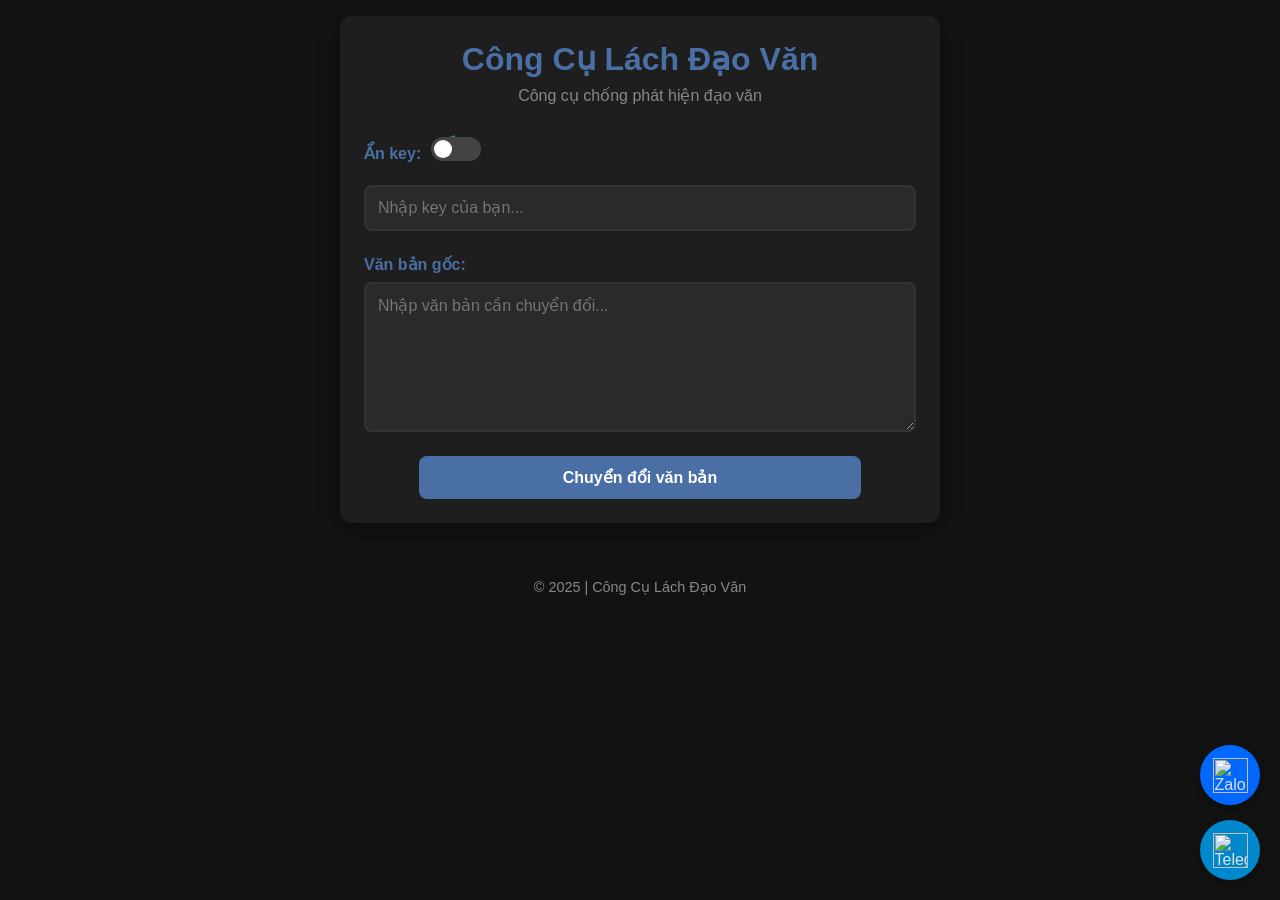
==== index.html @ 1c0078a9 "index.html" ====
<script type="text/javascript">
        var gk_isXlsx = false;
        var gk_xlsxFileLookup = {};
        var gk_fileData = {};
        function filledCell(cell) {
          return cell !== '' && cell != null;
        }
        function loadFileData(filename) {
        if (gk_isXlsx && gk_xlsxFileLookup[filename]) {
            try {
                var workbook = XLSX.read(gk_fileData[filename], { type: 'base64' });
                var firstSheetName = workbook.SheetNames[0];
                var worksheet = workbook.Sheets[firstSheetName];

                // Convert sheet to JSON to filter blank rows
                var jsonData = XLSX.utils.sheet_to_json(worksheet, { header: 1, blankrows: false, defval: '' });
                // Filter out blank rows (rows where all cells are empty, null, or undefined)
                var filteredData = jsonData.filter(row => row.some(filledCell));

                // Heuristic to find the header row by ignoring rows with fewer filled cells than the next row
                var headerRowIndex = filteredData.findIndex((row, index) =>
                  row.filter(filledCell).length >= filteredData[index + 1]?.filter(filledCell).length
                );
                // Fallback
                if (headerRowIndex === -1 || headerRowIndex > 25) {
                  headerRowIndex = 0;
                }

                // Convert filtered JSON back to CSV
                var csv = XLSX.utils.aoa_to_sheet(filteredData.slice(headerRowIndex)); // Create a new sheet from filtered array of arrays
                csv = XLSX.utils.sheet_to_csv(csv, { header: 1 });
                return csv;
            } catch (e) {
                console.error(e);
                return "";
            }
        }
        return gk_fileData[filename] || "";
        }
        </script><!DOCTYPE html>
<html lang="vi">
<head>
    <meta charset="UTF-8">
    <meta name="viewport" content="width=device-width, initial-scale=1.0">
    <title>Công Cụ Lách Đạo Văn</title>
    <link rel="stylesheet" href="style-css.css">
</head>
<body>
    <div class="container">
        <div class="header">
            <h1>Công Cụ Lách Đạo Văn</h1>
            <p>Công cụ chống phát hiện đạo văn</p>
        </div>

        <div class="form-group">
            <div class="toggle-wrapper">
                <label class="toggle-label" for="show-key">Ẩn key:</label>
                <label class="toggle">
                    <input type="checkbox" id="show-key">
                    <span class="slider"></span>
                    <span class="toggle-text">Ẩn</span>
                </label>
            </div>
            <input type="password" id="custom-key" placeholder="Nhập key của bạn...">
        </div>

        <div class="form-group">
            <label for="original-text">Văn bản gốc:</label>
            <textarea id="original-text" placeholder="Nhập văn bản cần chuyển đổi..."></textarea>
        </div>

        <button class="btn" id="rewrite-btn">
            Chuyển đổi văn bản
        </button>

        <div class="result-section" id="result-section">
            <div class="result-header">
                <h2 class="result-title">Kết quả:</h2>
                <button class="copy-btn" id="copy-btn">Sao chép</button>
            </div>
            <div class="result-content" id="result-content"></div>
        </div>
    </div>

    <div class="footer">
        © 2025 | Công Cụ Lách Đạo Văn
    </div>

    <div class="contact-buttons">
        <div class="contact-btn zalo-btn">
            <img src="https://i.supaimg.com/ede3b0da-b101-4da4-a918-96771f6cd220.png" alt="Zalo">
        </div>
        <div class="contact-btn telegram-btn" id="telegram-btn">
            <img src="https://i.supaimg.com/458adba6-ec6c-4295-80f8-5ba0954fdb75.png" alt="Telegram">
        </div>
    </div>

    <div class="spinner-overlay" id="spinner-overlay">
        <div class="spinner"></div>
        <div class="spinner-message">Đang chuyển đổi văn bản...</div>
        <div class="ad-message">Cảm ơn bạn đã sử dụng!</div>
    </div>

    <script src="keys-js.js"></script>
    <script src="script-js.js"></script>
</body>
</html>
---- style-css.css ----
:root {
    --primary-color: #4a6fa5;
    --secondary-color: #166d3b;
    --background-color: #121212;
    --surface-color: #1e1e1e;
    --text-color: #e0e0e0;
    --shadow-color: rgba(0, 0, 0, 0.3);
    --accent-color: #4a6fb5;
}

* {
    margin: 0;
    padding: 0;
    box-sizing: border-box;
    font-family: 'Segoe UI', Tahoma, Geneva, Verdana, sans-serif;
}

body {
    background-color: var(--background-color);
    color: var(--text-color);
    min-height: 100vh;
    display: flex;
    flex-direction: column;
    align-items: center;
    padding: 1rem;
    position: relative;
}

.container {
    width: 100%;
    max-width: 600px;
    background-color: var(--surface-color);
    border-radius: 12px;
    box-shadow: 0 8px 24px var(--shadow-color);
    padding: 1.5rem;
    margin-bottom: 2rem;
}

.header {
    text-align: center;
    margin-bottom: 2rem;
}

.header h1 {
    color: var(--primary-color);
    font-size: 2rem;
    margin-bottom: 0.5rem;
}

.header p {
    color: #888;
    font-size: 1rem;
}

.form-group {
    margin-bottom: 1.5rem;
}

label {
    display: block;
    margin-bottom: 0.5rem;
    font-weight: 600;
    color: var(--primary-color);
}

input[type="text"], input[type="password"], textarea {
    width: 100%;
    padding: 0.75rem;
    border: 2px solid #333;
    border-radius: 8px;
    font-size: 1rem;
    transition: border-color 0.3s;
    background-color: #2a2a2a;
    color: var(--text-color);
}

input[type="text"]:focus, input[type="password"]:focus, textarea:focus {
    outline: none;
    border-color: var(--primary-color);
    box-shadow: 0 0 0 3px rgba(74, 111, 165, 0.2);
}

textarea {
    min-height: 150px;
    resize: vertical;
}

.btn {
    background-color: var(--primary-color);
    color: white;
    border: none;
    border-radius: 8px;
    padding: 0.75rem 1.5rem;
    font-size: 1rem;
    font-weight: 600;
    cursor: pointer;
    transition: all 0.3s;
    display: flex;
    align-items: center;
    justify-content: center;
    gap: 0.5rem;
    margin: 0 auto;
    width: 80%;
}

.btn:hover {
    background-color: #3a5985;
    transform: translateY(-2px);
    box-shadow: 0 4px 8px rgba(0, 0, 0, 0.2);
}

.btn:active {
    transform: translateY(0);
}

.btn i {
    font-size: 1.2rem;
}

.result-section {
    margin-top: 2rem;
    display: none;
}

.result-header {
    display: flex;
    justify-content: space-between;
    align-items: center;
    margin-bottom: 1rem;
}

.result-title {
    color: var(--secondary-color);
    font-size: 1.3rem;
}

.copy-btn {
    background-color: var(--accent-color);
    color: white;
    border: none;
    border-radius: 6px;
    padding: 0.5rem 1rem;
    font-size: 0.9rem;
    cursor: pointer;
    transition: all 0.3s;
}

.copy-btn:hover {
    background-color: #3a5985;
}

.result-content {
    padding: 1rem;
    background-color: #2a2a2a;
    border-radius: 8px;
    border: 1px solid #444;
    min-height: 150px;
    color: var(--text-color);
}

.spinner-overlay {
    position: fixed;
    top: 0;
    left: 0;
    width: 100%;
    height: 100%;
    background-color: rgba(0, 0, 0, 0.8);
    display: flex;
    align-items: center;
    justify-content: center;
    flex-direction: column;
    z-index: 1000;
    display: none;
}

.spinner {
    width: 60px;
    height: 60px;
    border: 5px solid rgba(255, 255, 255, 0.2);
    border-top-color: white;
    border-radius: 50%;
    animation: spin 1s ease-in-out infinite;
}

.spinner-message {
    color: white;
    font-size: 1.3rem;
    margin-top: 1rem;
    text-align: center;
}

.ad-message {
    color: rgba(255, 255, 255, 0.8);
    font-size: 1.8rem;
    font-weight: bold;
    margin-top: 2rem;
    text-align: center;
    text-shadow: 0 0 10px rgba(255, 255, 255, 0.5);
}

.footer {
    text-align: center;
    margin-top: 1.5rem;
    color: #888;
    font-size: 0.9rem;
}

@keyframes spin {
    to {
        transform: rotate(360deg);
    }
}

/* Toggle Switch Styles for Key */
.toggle-wrapper {
    display: flex;
    align-items: center;
    margin-bottom: 1rem;
}

.toggle-label {
    margin-right: 10px;
    margin-bottom: 0;
}

.toggle {
    position: relative;
    display: inline-block;
    width: 50px;
    height: 24px;
}

.toggle input {
    opacity: 0;
    width: 0;
    height: 0;
}

.slider {
    position: absolute;
    cursor: pointer;
    top: 0;
    left: 0;
    right: 0;
    bottom: 0;
    background-color: #444;
    transition: .4s;
    border-radius: 24px;
}

.slider:before {
    position: absolute;
    content: "";
    height: 18px;
    width: 18px;
    left: 3px;
    bottom: 3px;
    background-color: white;
    transition: .4s;
    border-radius: 50%;
}

input:checked + .slider {
    background-color: var(--primary-color);
}

input:focus + .slider {
    box-shadow: 0 0 1px var(--primary-color);
}

input:checked + .slider:before {
    transform: translateX(26px);
}

.toggle-text {
    margin-left: 10px;
    font-size: 0.9rem;
}

/* Contact Buttons */
.contact-buttons {
    position: fixed;
    right: 20px;
    bottom: 20px;
    display: flex;
    flex-direction: column;
    gap: 15px;
    z-index: 100;
}

.contact-btn {
    width: 60px;
    height: 60px;
    border-radius: 50%;
    display: flex;
    align-items: center;
    justify-content: center;
    box-shadow: 0 4px 10px rgba(0, 0, 0, 0.3);
    cursor: pointer;
    transition: transform 0.3s, box-shadow 0.3s;
}

.contact-btn:hover {
    transform: scale(1.1);
    box-shadow: 0 6px 15px rgba(0, 0, 0, 0.4);
}

.zalo-btn {
    background-color: #0068ff;
}

.telegram-btn {
    background-color: #0088cc;
}

.contact-btn img {
    width: 35px;
    height: 35px;
}

/* Responsive styles optimized for mobile */
@media (max-width: 480px) {
    .container {
        padding: 1rem;
        border-radius: 10px;
    }
    
    .header h1 {
        font-size: 1.7rem;
    }
    
    .btn {
        width: 100%;
        padding: 0.7rem;
    }
    
    .contact-buttons {
        right: 15px;
        bottom: 15px;
    }
    
    .contact-btn {
        width: 50px;
        height: 50px;
    }
    
    .contact-btn img {
        width: 30px;
        height: 30px;
    }
    
    textarea {
        min-height: 120px;
    }
}
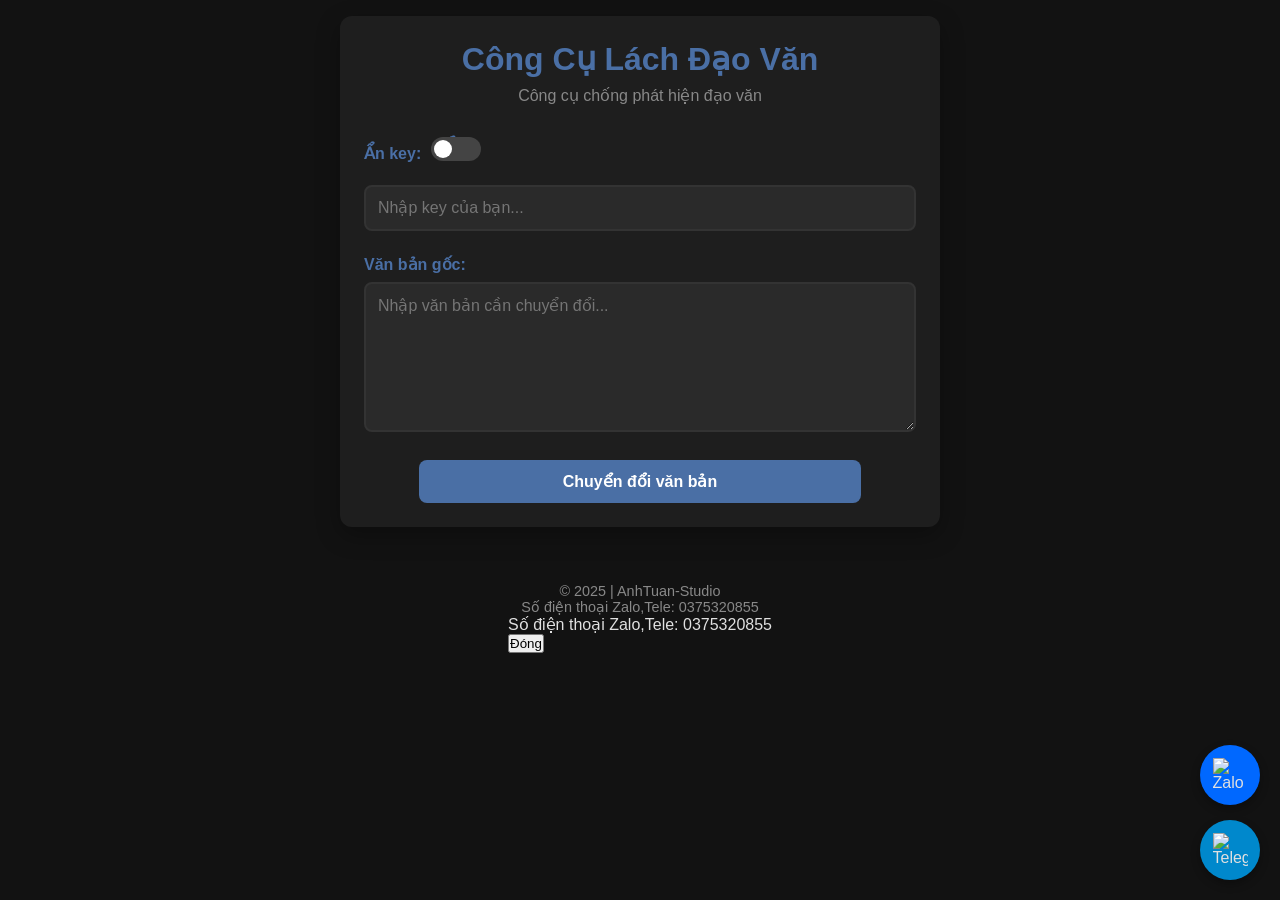
==== commit 43c20f4a: "index.html" ====
--- a/index.html
+++ b/index.html
@@ -1,43 +1,4 @@
-<script type="text/javascript">
-        var gk_isXlsx = false;
-        var gk_xlsxFileLookup = {};
-        var gk_fileData = {};
-        function filledCell(cell) {
-          return cell !== '' && cell != null;
-        }
-        function loadFileData(filename) {
-        if (gk_isXlsx && gk_xlsxFileLookup[filename]) {
-            try {
-                var workbook = XLSX.read(gk_fileData[filename], { type: 'base64' });
-                var firstSheetName = workbook.SheetNames[0];
-                var worksheet = workbook.Sheets[firstSheetName];
-
-                // Convert sheet to JSON to filter blank rows
-                var jsonData = XLSX.utils.sheet_to_json(worksheet, { header: 1, blankrows: false, defval: '' });
-                // Filter out blank rows (rows where all cells are empty, null, or undefined)
-                var filteredData = jsonData.filter(row => row.some(filledCell));
-
-                // Heuristic to find the header row by ignoring rows with fewer filled cells than the next row
-                var headerRowIndex = filteredData.findIndex((row, index) =>
-                  row.filter(filledCell).length >= filteredData[index + 1]?.filter(filledCell).length
-                );
-                // Fallback
-                if (headerRowIndex === -1 || headerRowIndex > 25) {
-                  headerRowIndex = 0;
-                }
-
-                // Convert filtered JSON back to CSV
-                var csv = XLSX.utils.aoa_to_sheet(filteredData.slice(headerRowIndex)); // Create a new sheet from filtered array of arrays
-                csv = XLSX.utils.sheet_to_csv(csv, { header: 1 });
-                return csv;
-            } catch (e) {
-                console.error(e);
-                return "";
-            }
-        }
-        return gk_fileData[filename] || "";
-        }
-        </script><!DOCTYPE html>
+<!DOCTYPE html>
 <html lang="vi">
 <head>
     <meta charset="UTF-8">
@@ -83,15 +44,25 @@
     </div>
 
     <div class="footer">
-        © 2025 | Công Cụ Lách Đạo Văn
+        © 2025 | AnhTuan-Studio
+        <div class="contact-info">
+            Số điện thoại Zalo,Tele: 0375320855
+        </div>
     </div>
 
     <div class="contact-buttons">
-        <div class="contact-btn zalo-btn">
+        <div class="contact-btn zalo-btn" id="zalo-btn">
             <img src="https://i.supaimg.com/ede3b0da-b101-4da4-a918-96771f6cd220.png" alt="Zalo">
         </div>
         <div class="contact-btn telegram-btn" id="telegram-btn">
             <img src="https://i.supaimg.com/458adba6-ec6c-4295-80f8-5ba0954fdb75.png" alt="Telegram">
+        </div>
+    </div>
+
+    <div class="telegram-modal" id="telegram-modal">
+        <div class="modal-content">
+            <p>Số điện thoại Zalo,Tele: 0375320855</p>
+            <button class="close-btn" id="close-btn">Đóng</button>
         </div>
     </div>
 
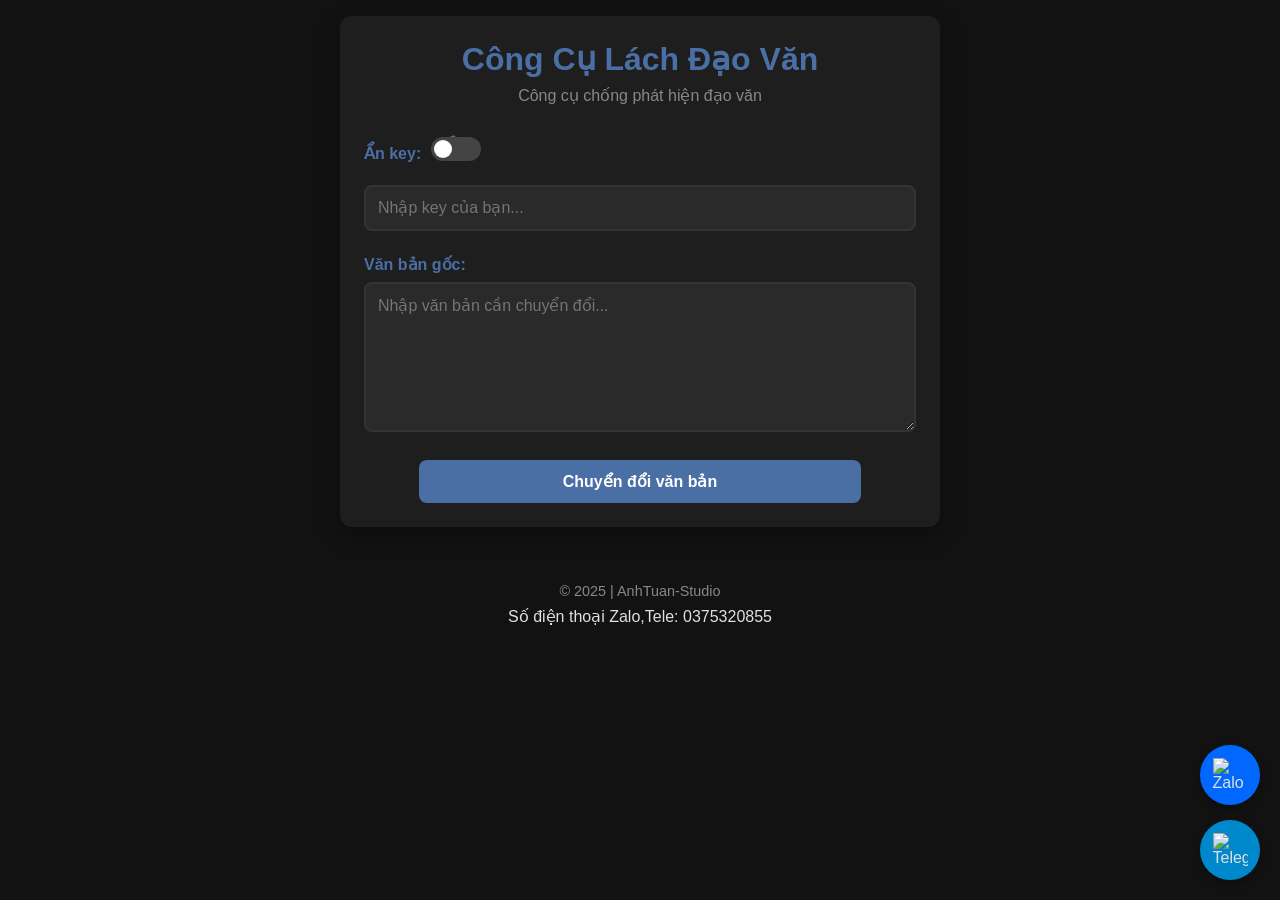
==== commit b51329ab: "index.html" ====
--- a/index.html
+++ b/index.html
@@ -3,8 +3,12 @@
 <head>
     <meta charset="UTF-8">
     <meta name="viewport" content="width=device-width, initial-scale=1.0">
+    <!-- Thêm meta tag để ngăn cache -->
+    <meta http-equiv="Cache-Control" content="no-cache, no-store, must-revalidate">
+    <meta http-equiv="Pragma" content="no-cache">
+    <meta http-equiv="Expires" content="0">
     <title>Công Cụ Lách Đạo Văn</title>
-    <link rel="stylesheet" href="style-css.css">
+    <link rel="stylesheet" id="css-link" href="style-css.css">
 </head>
 <body>
     <div class="container">
@@ -72,7 +76,23 @@
         <div class="ad-message">Cảm ơn bạn đã sử dụng!</div>
     </div>
 
-    <script src="keys-js.js"></script>
-    <script src="script-js.js"></script>
+    <script>
+        // Thêm timestamp vào URL của CSS và JS để tránh cache
+        const timestamp = new Date().getTime();
+        
+        // Cập nhật link CSS
+        const cssLink = document.getElementById('css-link');
+        cssLink.href = `style-css.css?t=${timestamp}`;
+        
+        // Tạo và thêm script keys-js.js
+        const keysScript = document.createElement('script');
+        keysScript.src = `keys-js.js?t=${timestamp}`;
+        document.body.appendChild(keysScript);
+        
+        // Tạo và thêm script script-js.js
+        const mainScript = document.createElement('script');
+        mainScript.src = `script-js.js?t=${timestamp}`;
+        document.body.appendChild(mainScript);
+    </script>
 </body>
 </html>
--- a/style-css.css
+++ b/style-css.css
@@ -205,6 +205,13 @@
     font-size: 0.9rem;
 }
 
+.contact-info {
+    margin-top: 0.5rem;
+    font-size: 1rem;
+    color: #e0e0e0;
+    font-weight: 500;
+}
+
 @keyframes spin {
     to {
         transform: rotate(360deg);
@@ -318,6 +325,51 @@
     height: 35px;
 }
 
+/* Telegram Modal Styles */
+.telegram-modal {
+    position: fixed;
+    top: 0;
+    left: 0;
+    width: 100%;
+    height: 100%;
+    background-color: rgba(0, 0, 0, 0.7);
+    display: none;
+    align-items: center;
+    justify-content: center;
+    z-index: 1000;
+}
+
+.modal-content {
+    background-color: #0A3D62;
+    padding: 1.5rem;
+    border-radius: 10px;
+    text-align: center;
+    color: #e0e0e0;
+    box-shadow: 0 4px 10px rgba(0, 0, 0, 0.5);
+    max-width: 300px;
+    width: 90%;
+}
+
+.modal-content p {
+    font-size: 1.1rem;
+    margin-bottom: 1rem;
+}
+
+.close-btn {
+    background-color: #8B0000;
+    color: white;
+    border: none;
+    border-radius: 5px;
+    padding: 0.5rem 1rem;
+    font-size: 1rem;
+    cursor: pointer;
+    transition: background-color 0.3s;
+}
+
+.close-btn:hover {
+    background-color: #A52A2A;
+}
+
 /* Responsive styles optimized for mobile */
 @media (max-width: 480px) {
     .container {
@@ -349,7 +401,21 @@
         height: 30px;
     }
     
+    .modal-content {
+        padding: 1rem;
+        max-width: 250px;
+    }
+    
+    .modal-content p {
+        font-size: 1rem;
+    }
+    
+    .close-btn {
+        padding: 0.4rem 0.8rem;
+        font-size: 0.9rem;
+    }
+    
     textarea {
         min-height: 120px;
     }
-}+}
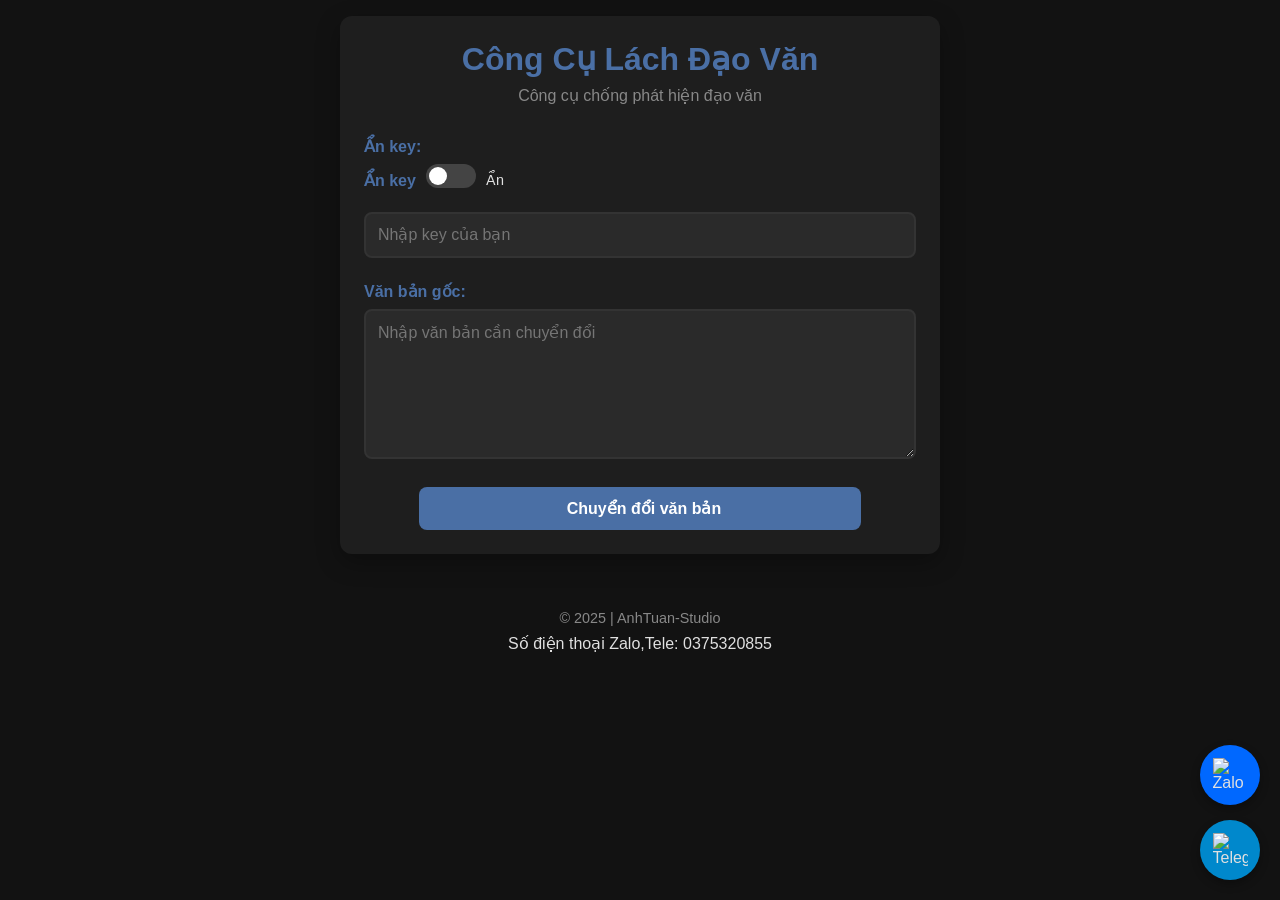
==== commit 162f38ae: "index.html" ====
--- a/index.html
+++ b/index.html
@@ -3,12 +3,12 @@
 <head>
     <meta charset="UTF-8">
     <meta name="viewport" content="width=device-width, initial-scale=1.0">
-    <!-- Thêm meta tag để ngăn cache -->
+    <!-- Ngăn trình duyệt cache HTML -->
     <meta http-equiv="Cache-Control" content="no-cache, no-store, must-revalidate">
     <meta http-equiv="Pragma" content="no-cache">
     <meta http-equiv="Expires" content="0">
     <title>Công Cụ Lách Đạo Văn</title>
-    <link rel="stylesheet" id="css-link" href="style-css.css">
+    <link rel="stylesheet" href="style-css.css?v=1.0.1">
 </head>
 <body>
     <div class="container">
@@ -18,25 +18,24 @@
         </div>
 
         <div class="form-group">
+            <label for="custom-key">Ẩn key:</label>
             <div class="toggle-wrapper">
-                <label class="toggle-label" for="show-key">Ẩn key:</label>
+                <label class="toggle-label">Ẩn key</label>
                 <label class="toggle">
                     <input type="checkbox" id="show-key">
                     <span class="slider"></span>
-                    <span class="toggle-text">Ẩn</span>
                 </label>
+                <span class="toggle-text">Ẩn</span>
             </div>
-            <input type="password" id="custom-key" placeholder="Nhập key của bạn...">
+            <input type="password" id="custom-key" placeholder="Nhập key của bạn">
         </div>
 
         <div class="form-group">
             <label for="original-text">Văn bản gốc:</label>
-            <textarea id="original-text" placeholder="Nhập văn bản cần chuyển đổi..."></textarea>
+            <textarea id="original-text" placeholder="Nhập văn bản cần chuyển đổi"></textarea>
         </div>
 
-        <button class="btn" id="rewrite-btn">
-            Chuyển đổi văn bản
-        </button>
+        <button class="btn" id="rewrite-btn"><i class="fas fa-sync-alt"></i> Chuyển đổi văn bản</button>
 
         <div class="result-section" id="result-section">
             <div class="result-header">
@@ -48,18 +47,16 @@
     </div>
 
     <div class="footer">
-        © 2025 | AnhTuan-Studio
-        <div class="contact-info">
-            Số điện thoại Zalo,Tele: 0375320855
-        </div>
+        <p>© 2025 | AnhTuan-Studio</p>
+        <p class="contact-info">Số điện thoại Zalo,Tele: 0375320855</p>
     </div>
 
     <div class="contact-buttons">
         <div class="contact-btn zalo-btn" id="zalo-btn">
-            <img src="https://i.supaimg.com/ede3b0da-b101-4da4-a918-96771f6cd220.png" alt="Zalo">
+            <img src="zalo-icon.png?v=1.0.1" alt="Zalo">
         </div>
         <div class="contact-btn telegram-btn" id="telegram-btn">
-            <img src="https://i.supaimg.com/458adba6-ec6c-4295-80f8-5ba0954fdb75.png" alt="Telegram">
+            <img src="telegram-icon.png?v=1.0.1" alt="Telegram">
         </div>
     </div>
 
@@ -76,23 +73,27 @@
         <div class="ad-message">Cảm ơn bạn đã sử dụng!</div>
     </div>
 
+    <script src="keys-js.js?v=1.0.1"></script>
+    <script src="script-js.js?v=1.0.1"></script>
+    <!-- Đăng ký Service Worker -->
     <script>
-        // Thêm timestamp vào URL của CSS và JS để tránh cache
-        const timestamp = new Date().getTime();
-        
-        // Cập nhật link CSS
-        const cssLink = document.getElementById('css-link');
-        cssLink.href = `style-css.css?t=${timestamp}`;
-        
-        // Tạo và thêm script keys-js.js
-        const keysScript = document.createElement('script');
-        keysScript.src = `keys-js.js?t=${timestamp}`;
-        document.body.appendChild(keysScript);
-        
-        // Tạo và thêm script script-js.js
-        const mainScript = document.createElement('script');
-        mainScript.src = `script-js.js?t=${timestamp}`;
-        document.body.appendChild(mainScript);
+        // Đăng ký Service Worker
+        if ('serviceWorker' in navigator) {
+            window.addEventListener('load', () => {
+                navigator.serviceWorker.register('/service-worker.js?v=1.0.1')
+                    .then(reg => console.log('Service Worker registered'))
+                    .catch(err => console.log('Service Worker registration failed:', err));
+            });
+        }
+
+        // Động lực query string versioning
+        const version = '1.0.1';
+        document.querySelectorAll('link[href], script[src], img[src]').forEach(el => {
+            const src = el.getAttribute('src') || el.getAttribute('href');
+            if (src && !src.includes('v=')) {
+                el.setAttribute(src.includes('src') ? 'src' : 'href', `${src}?v=${version}`);
+            }
+        });
     </script>
 </body>
 </html>
--- a/style-css.css
+++ b/style-css.css
@@ -370,6 +370,64 @@
     background-color: #A52A2A;
 }
 
+/* Alert Modal Styles */
+.alert-modal {
+    position: fixed;
+    top: 0;
+    left: 0;
+    width: 100%;
+    height: 100%;
+    background-color: rgba(0, 0, 0, 0.7);
+    display: flex;
+    align-items: center;
+    justify-content: center;
+    z-index: 1000;
+}
+
+.alert-content {
+    background-color: #0A3D62;
+    padding: 1.5rem;
+    border-radius: 10px;
+    text-align: center;
+    color: var(--text-color);
+    box-shadow: 0 4px 10px rgba(0, 0, 0, 0.5);
+    max-width: 300px;
+    width: 90%;
+    animation: fadeIn 0.3s ease-in-out;
+}
+
+.alert-content p {
+    font-size: 1.1rem;
+    margin-bottom: 1rem;
+}
+
+.alert-close-btn {
+    background-color: #8B0000;
+    color: white;
+    border: none;
+    border-radius: 5px;
+    padding: 0.5rem 1rem;
+    font-size: 1rem;
+    cursor: pointer;
+    transition: background-color 0.3s;
+}
+
+.alert-close-btn:hover {
+    background-color: #A52A2A;
+}
+
+/* Animation for alert modal */
+@keyframes fadeIn {
+    from {
+        opacity: 0;
+        transform: scale(0.8);
+    }
+    to {
+        opacity: 1;
+        transform: scale(1);
+    }
+}
+
 /* Responsive styles optimized for mobile */
 @media (max-width: 480px) {
     .container {
@@ -415,6 +473,20 @@
         font-size: 0.9rem;
     }
     
+    .alert-content {
+        padding: 1rem;
+        max-width: 250px;
+    }
+    
+    .alert-content p {
+        font-size: 1rem;
+    }
+    
+    .alert-close-btn {
+        padding: 0.4rem 0.8rem;
+        font-size: 0.9rem;
+    }
+    
     textarea {
         min-height: 120px;
     }
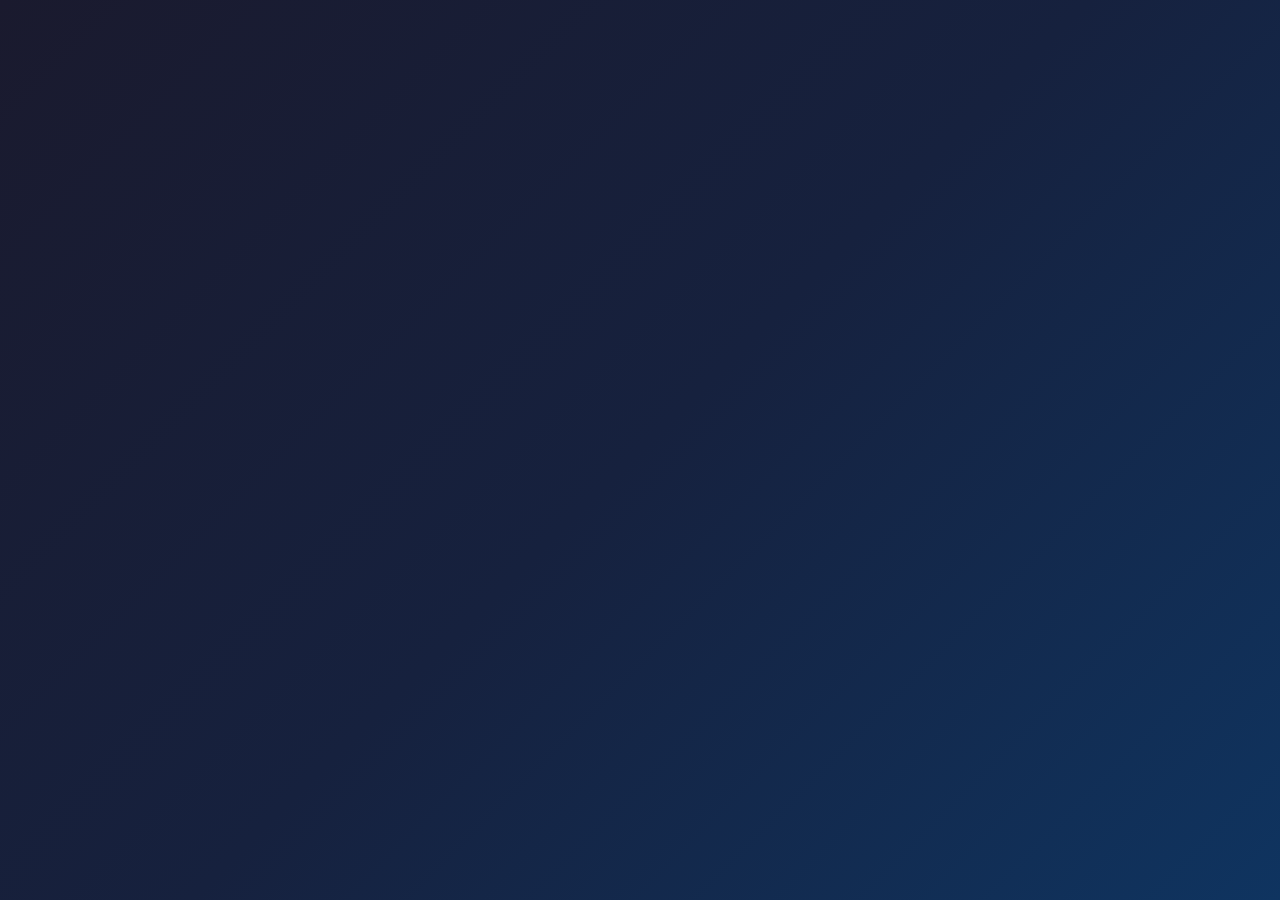
==== commit 17006295: "Add files via upload" ====
--- a/index.html
+++ b/index.html
@@ -3,97 +3,350 @@
 <head>
     <meta charset="UTF-8">
     <meta name="viewport" content="width=device-width, initial-scale=1.0">
-    <!-- Ngăn trình duyệt cache HTML -->
-    <meta http-equiv="Cache-Control" content="no-cache, no-store, must-revalidate">
-    <meta http-equiv="Pragma" content="no-cache">
-    <meta http-equiv="Expires" content="0">
-    <title>Công Cụ Lách Đạo Văn</title>
-    <link rel="stylesheet" href="style-css.css?v=1.0.1">
-</head>
-<body>
-    <div class="container">
-        <div class="header">
-            <h1>Công Cụ Lách Đạo Văn</h1>
-            <p>Công cụ chống phát hiện đạo văn</p>
-        </div>
-
-        <div class="form-group">
-            <label for="custom-key">Ẩn key:</label>
-            <div class="toggle-wrapper">
-                <label class="toggle-label">Ẩn key</label>
-                <label class="toggle">
-                    <input type="checkbox" id="show-key">
-                    <span class="slider"></span>
-                </label>
-                <span class="toggle-text">Ẩn</span>
-            </div>
-            <input type="password" id="custom-key" placeholder="Nhập key của bạn">
-        </div>
-
-        <div class="form-group">
-            <label for="original-text">Văn bản gốc:</label>
-            <textarea id="original-text" placeholder="Nhập văn bản cần chuyển đổi"></textarea>
-        </div>
-
-        <button class="btn" id="rewrite-btn"><i class="fas fa-sync-alt"></i> Chuyển đổi văn bản</button>
-
-        <div class="result-section" id="result-section">
-            <div class="result-header">
-                <h2 class="result-title">Kết quả:</h2>
-                <button class="copy-btn" id="copy-btn">Sao chép</button>
-            </div>
-            <div class="result-content" id="result-content"></div>
-        </div>
-    </div>
-
-    <div class="footer">
-        <p>© 2025 | AnhTuan-Studio</p>
-        <p class="contact-info">Số điện thoại Zalo,Tele: 0375320855</p>
-    </div>
-
-    <div class="contact-buttons">
-        <div class="contact-btn zalo-btn" id="zalo-btn">
-            <img src="zalo-icon.png?v=1.0.1" alt="Zalo">
-        </div>
-        <div class="contact-btn telegram-btn" id="telegram-btn">
-            <img src="telegram-icon.png?v=1.0.1" alt="Telegram">
-        </div>
-    </div>
-
-    <div class="telegram-modal" id="telegram-modal">
-        <div class="modal-content">
-            <p>Số điện thoại Zalo,Tele: 0375320855</p>
-            <button class="close-btn" id="close-btn">Đóng</button>
-        </div>
-    </div>
-
-    <div class="spinner-overlay" id="spinner-overlay">
-        <div class="spinner"></div>
-        <div class="spinner-message">Đang chuyển đổi văn bản...</div>
-        <div class="ad-message">Cảm ơn bạn đã sử dụng!</div>
-    </div>
-
-    <script src="keys-js.js?v=1.0.1"></script>
-    <script src="script-js.js?v=1.0.1"></script>
-    <!-- Đăng ký Service Worker -->
-    <script>
-        // Đăng ký Service Worker
-        if ('serviceWorker' in navigator) {
-            window.addEventListener('load', () => {
-                navigator.serviceWorker.register('/service-worker.js?v=1.0.1')
-                    .then(reg => console.log('Service Worker registered'))
-                    .catch(err => console.log('Service Worker registration failed:', err));
-            });
-        }
-
-        // Động lực query string versioning
-        const version = '1.0.1';
-        document.querySelectorAll('link[href], script[src], img[src]').forEach(el => {
-            const src = el.getAttribute('src') || el.getAttribute('href');
-            if (src && !src.includes('v=')) {
-                el.setAttribute(src.includes('src') ? 'src' : 'href', `${src}?v=${version}`);
-            }
-        });
-    </script>
-</body>
-</html>
+    <title>AI Cute - Chatbot thông minh</title>
+    <style>
+        * {
+            margin: 0;
+            padding: 0;
+            box-sizing: border-box;
+        }
+
+        body {
+            font-family: 'Segoe UI', Tahoma, Geneva, Verdana, sans-serif;
+            background: linear-gradient(135deg, #1a1a2e, #16213e, #0f3460);
+            color: #ffffff;
+            height: 100vh;
+            overflow: hidden;
+        }
+
+        .container {
+            display: flex;
+            height: 100vh;
+        }
+
+        .sidebar {
+            width: 280px;
+            background: rgba(30, 30, 50, 0.8);
+            backdrop-filter: blur(10px);
+            border-right: 1px solid rgba(255, 255, 255, 0.1);
+            padding: 20px;
+            display: flex;
+            flex-direction: column;
+        }
+
+        .logo {
+            display: flex;
+            align-items: center;
+            gap: 10px;
+            margin-bottom: 30px;
+            padding: 15px;
+            background: linear-gradient(45deg, #ff6b6b, #4ecdc4);
+            border-radius: 15px;
+            text-align: center;
+        }
+
+        .logo h1 {
+            font-size: 24px;
+            font-weight: bold;
+            background: linear-gradient(45deg, #ffffff, #e0e0e0);
+            -webkit-background-clip: text;
+            -webkit-text-fill-color: transparent;
+        }
+
+        .config-section {
+            background: rgba(255, 255, 255, 0.05);
+            border-radius: 10px;
+            padding: 15px;
+            margin-bottom: 20px;
+        }
+
+        .config-section h3 {
+            margin-bottom: 15px;
+            color: #4ecdc4;
+            font-size: 16px;
+        }
+
+        .input-group {
+            margin-bottom: 15px;
+        }
+
+        .input-group label {
+            display: block;
+            margin-bottom: 5px;
+            font-size: 12px;
+            color: #b0b0b0;
+        }
+
+        .input-group input {
+            width: 100%;
+            padding: 8px 12px;
+            background: rgba(255, 255, 255, 0.1);
+            border: 1px solid rgba(255, 255, 255, 0.2);
+            border-radius: 6px;
+            color: #ffffff;
+            font-size: 14px;
+        }
+
+        .version-display {
+            background: rgba(76, 175, 80, 0.2);
+            padding: 10px;
+            border-radius: 8px;
+            text-align: center;
+            margin-top: auto;
+        }
+
+        .main-content {
+            flex: 1;
+            display: flex;
+            flex-direction: column;
+            background: rgba(20, 20, 35, 0.6);
+            backdrop-filter: blur(5px);
+        }
+
+        .chat-header {
+            padding: 20px;
+            background: rgba(255, 255, 255, 0.05);
+            border-bottom: 1px solid rgba(255, 255, 255, 0.1);
+            display: flex;
+            justify-content: space-between;
+            align-items: center;
+        }
+
+        .chat-title {
+            font-size: 20px;
+            font-weight: 600;
+        }
+
+        .deep-think-btn {
+            background: linear-gradient(45deg, #9c27b0, #673ab7);
+            border: none;
+            padding: 10px 20px;
+            border-radius: 25px;
+            color: white;
+            cursor: pointer;
+            display: flex;
+            align-items: center;
+            gap: 8px;
+            font-weight: 600;
+            transition: all 0.3s ease;
+        }
+
+        .deep-think-btn:hover {
+            transform: translateY(-2px);
+            box-shadow: 0 5px 15px rgba(156, 39, 176, 0.4);
+        }
+
+        .deep-think-btn.active {
+            background: linear-gradient(45deg, #4caf50, #8bc34a);
+        }
+
+        .chat-messages {
+            flex: 1;
+            overflow-y: auto;
+            padding: 20px;
+            scroll-behavior: smooth;
+        }
+
+        .message {
+            margin-bottom: 20px;
+            display: flex;
+            gap: 15px;
+        }
+
+        .message.user {
+            flex-direction: row-reverse;
+        }
+
+        .message-avatar {
+            width: 40px;
+            height: 40px;
+            border-radius: 50%;
+            display: flex;
+            align-items: center;
+            justify-content: center;
+            font-weight: bold;
+            flex-shrink: 0;
+        }
+
+        .message.user .message-avatar {
+            background: linear-gradient(45deg, #ff6b6b, #ee5a24);
+        }
+
+        .message.ai .message-avatar {
+            background: linear-gradient(45deg, #4ecdc4, #45b7aa);
+        }
+
+        .message-content {
+            background: rgba(255, 255, 255, 0.08);
+            padding: 15px 20px;
+            border-radius: 18px;
+            max-width: 80%;
+            position: relative;
+        }
+
+        .message.user .message-content {
+            background: linear-gradient(45deg, #667eea, #764ba2);
+        }
+
+        .thinking-process {
+            background: rgba(156, 39, 176, 0.1);
+            border: 1px solid rgba(156, 39, 176, 0.3);
+            border-radius: 10px;
+            padding: 15px;
+            margin-bottom: 15px;
+            font-family: 'Courier New', monospace;
+            font-size: 13px;
+            line-height: 1.6;
+            color: #e1bee7;
+        }
+
+        .thinking-process h4 {
+            color: #9c27b0;
+            margin-bottom: 10px;
+            font-size: 14px;
+        }
+
+        .code-block {
+            background: rgba(0, 0, 0, 0.4);
+            border: 1px solid rgba(255, 255, 255, 0.2);
+            border-radius: 8px;
+            padding: 15px;
+            margin: 10px 0;
+            position: relative;
+            overflow-x: auto;
+        }
+
+        .code-header {
+            display: flex;
+            justify-content: space-between;
+            align-items: center;
+            margin-bottom: 10px;
+            padding-bottom: 8px;
+            border-bottom: 1px solid rgba(255, 255, 255, 0.1);
+        }
+
+        .code-language {
+            font-size: 12px;
+            color: #4ecdc4;
+            font-weight: 600;
+        }
+
+        .copy-btn {
+            background: rgba(78, 205, 196, 0.2);
+            border: 1px solid #4ecdc4;
+            color: #4ecdc4;
+            padding: 5px 10px;
+            border-radius: 5px;
+            cursor: pointer;
+            font-size: 12px;
+            transition: all 0.3s ease;
+        }
+
+        .copy-btn:hover {
+            background: #4ecdc4;
+            color: #000;
+        }
+
+        .code-content {
+            font-family: 'Courier New', monospace;
+            font-size: 14px;
+            line-height: 1.5;
+            color: #f8f8f2;
+            white-space: pre-wrap;
+        }
+
+        .chat-input {
+            padding: 20px;
+            background: rgba(255, 255, 255, 0.05);
+            border-top: 1px solid rgba(255, 255, 255, 0.1);
+        }
+
+        .input-container {
+            display: flex;
+            gap: 15px;
+            align-items: flex-end;
+        }
+
+        #messageInput {
+            flex: 1;
+            padding: 15px 20px;
+            background: rgba(255, 255, 255, 0.1);
+            border: 1px solid rgba(255, 255, 255, 0.2);
+            border-radius: 25px;
+            color: #ffffff;
+            font-size: 16px;
+            resize: none;
+            min-height: 50px;
+            max-height: 120px;
+        }
+
+        #messageInput:focus {
+            outline: none;
+            border-color: #4ecdc4;
+            box-shadow: 0 0 10px rgba(78, 205, 196, 0.3);
+        }
+
+        .send-btn {
+            background: linear-gradient(45deg, #4ecdc4, #44a08d);
+            border: none;
+            padding: 12px 25px;
+            border-radius: 25px;
+            color: white;
+            cursor: pointer;
+            font-weight: 600;
+            transition: all 0.3s ease;
+            display: flex;
+            align-items: center;
+            gap: 8px;
+        }
+
+        .send-btn:hover {
+            transform: translateY(-2px);
+            box-shadow: 0 5px 15px rgba(78, 205, 196, 0.4);
+        }
+
+        .send-btn:disabled {
+            opacity: 0.6;
+            cursor: not-allowed;
+            transform: none;
+        }
+
+        .loading {
+            display: inline-block;
+            width: 20px;
+            height: 20px;
+            border: 2px solid rgba(255, 255, 255, 0.3);
+            border-radius: 50%;
+            border-top-color: #fff;
+            animation: spin 1s ease-in-out infinite;
+        }
+
+        @keyframes spin {
+            to { transform: rotate(360deg); }
+        }
+
+        .api-status {
+            background: rgba(255, 255, 255, 0.05);
+            border-radius: 8px;
+            padding: 10px;
+            margin-bottom: 15px;
+            font-size: 12px;
+        }
+
+        .api-item {
+            display: flex;
+            justify-content: space-between;
+            align-items: center;
+            padding: 5px 0;
+        }
+
+        .api-status-indicator {
+            width: 8px;
+            height: 8px;
+            border-radius: 50%;
+            margin-right: 5px;
+        }
+
+        .api-active { background: #4caf50; }
+        .api-failed { background: #f44336; }
+        .api-unused { background: #9e9e9e; }
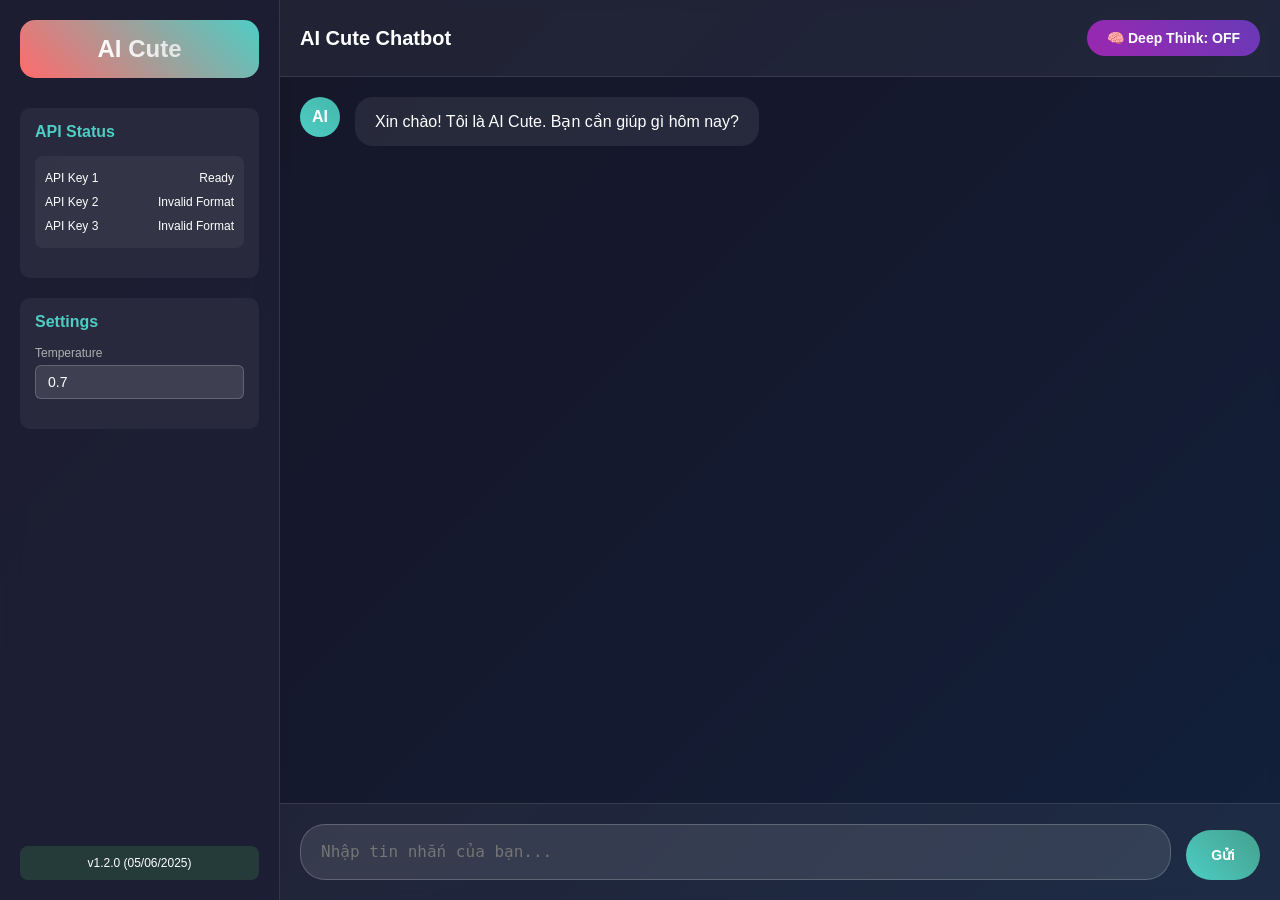
==== commit 1e8ca39e: "Add files via upload" ====
--- a/index.html
+++ b/index.html
@@ -16,37 +16,45 @@
             background: linear-gradient(135deg, #1a1a2e, #16213e, #0f3460);
             color: #ffffff;
             height: 100vh;
-            overflow: hidden;
+            /* Changed overflow to auto for mobile to allow scrolling if content exceeds viewport */
+            overflow: auto; 
         }
 
         .container {
             display: flex;
-            height: 100vh;
+            height: 100%; /* Use 100% height for flex container */
+            /* Mobile first: Column layout */
+            flex-direction: column; 
         }
 
         .sidebar {
-            width: 280px;
+            /* Mobile: Full width, auto height, appears first */
+            width: 100%; 
+            height: auto; 
             background: rgba(30, 30, 50, 0.8);
             backdrop-filter: blur(10px);
-            border-right: 1px solid rgba(255, 255, 255, 0.1);
-            padding: 20px;
+            border-bottom: 1px solid rgba(255, 255, 255, 0.1); 
+            padding: 15px;
             display: flex;
             flex-direction: column;
+            order: 1; 
+            flex-shrink: 0; /* Prevent sidebar from shrinking */
         }
 
         .logo {
             display: flex;
             align-items: center;
+            justify-content: center; 
             gap: 10px;
-            margin-bottom: 30px;
-            padding: 15px;
+            margin-bottom: 20px; 
+            padding: 10px; 
             background: linear-gradient(45deg, #ff6b6b, #4ecdc4);
-            border-radius: 15px;
+            border-radius: 10px; 
             text-align: center;
         }
 
         .logo h1 {
-            font-size: 24px;
+            font-size: 20px; 
             font-weight: bold;
             background: linear-gradient(45deg, #ffffff, #e0e0e0);
             -webkit-background-clip: text;
@@ -55,85 +63,93 @@
 
         .config-section {
             background: rgba(255, 255, 255, 0.05);
-            border-radius: 10px;
-            padding: 15px;
-            margin-bottom: 20px;
+            border-radius: 8px; 
+            padding: 10px; 
+            margin-bottom: 15px; 
         }
 
         .config-section h3 {
-            margin-bottom: 15px;
+            margin-bottom: 10px; 
             color: #4ecdc4;
-            font-size: 16px;
+            font-size: 14px; 
         }
 
         .input-group {
-            margin-bottom: 15px;
+            margin-bottom: 10px; 
         }
 
         .input-group label {
             display: block;
             margin-bottom: 5px;
-            font-size: 12px;
+            font-size: 11px; 
             color: #b0b0b0;
         }
 
         .input-group input {
             width: 100%;
-            padding: 8px 12px;
+            padding: 8px 10px; 
             background: rgba(255, 255, 255, 0.1);
             border: 1px solid rgba(255, 255, 255, 0.2);
-            border-radius: 6px;
+            border-radius: 5px; 
             color: #ffffff;
-            font-size: 14px;
+            font-size: 13px; 
         }
 
         .version-display {
             background: rgba(76, 175, 80, 0.2);
-            padding: 10px;
-            border-radius: 8px;
+            padding: 8px; 
+            border-radius: 6px; 
             text-align: center;
-            margin-top: auto;
+            margin-top: 15px; 
+            font-size: 11px; 
         }
 
         .main-content {
+            /* Mobile: Takes remaining space, appears second */
             flex: 1;
             display: flex;
             flex-direction: column;
             background: rgba(20, 20, 35, 0.6);
             backdrop-filter: blur(5px);
+            order: 2; 
+            /* Allow main content to overflow and scroll internally */
+            overflow: hidden; 
+            min-height: 0; /* Important for flex item with overflow */
         }
 
         .chat-header {
-            padding: 20px;
+            padding: 15px; 
             background: rgba(255, 255, 255, 0.05);
             border-bottom: 1px solid rgba(255, 255, 255, 0.1);
             display: flex;
             justify-content: space-between;
             align-items: center;
+            flex-shrink: 0; 
         }
 
         .chat-title {
-            font-size: 20px;
+            font-size: 18px; 
             font-weight: 600;
         }
 
         .deep-think-btn {
             background: linear-gradient(45deg, #9c27b0, #673ab7);
             border: none;
-            padding: 10px 20px;
-            border-radius: 25px;
+            padding: 8px 15px; 
+            border-radius: 20px; 
             color: white;
             cursor: pointer;
             display: flex;
             align-items: center;
-            gap: 8px;
+            gap: 6px; 
             font-weight: 600;
+            font-size: 12px; 
             transition: all 0.3s ease;
         }
 
         .deep-think-btn:hover {
-            transform: translateY(-2px);
-            box-shadow: 0 5px 15px rgba(156, 39, 176, 0.4);
+            transform: translateY(-1px); 
+            box-shadow: 0 3px 10px rgba(156, 39, 176, 0.4); 
         }
 
         .deep-think-btn.active {
@@ -141,16 +157,18 @@
         }
 
         .chat-messages {
+            /* Takes up remaining space in main-content */
             flex: 1;
             overflow-y: auto;
-            padding: 20px;
+            padding: 15px; 
             scroll-behavior: smooth;
+            min-height: 0; /* Important for flex item with overflow */
         }
 
         .message {
-            margin-bottom: 20px;
-            display: flex;
-            gap: 15px;
+            margin-bottom: 15px; 
+            display: flex;
+            gap: 10px; 
         }
 
         .message.user {
@@ -158,14 +176,15 @@
         }
 
         .message-avatar {
-            width: 40px;
-            height: 40px;
+            width: 35px; 
+            height: 35px; 
             border-radius: 50%;
             display: flex;
             align-items: center;
             justify-content: center;
             font-weight: bold;
             flex-shrink: 0;
+            font-size: 14px; 
         }
 
         .message.user .message-avatar {
@@ -178,10 +197,12 @@
 
         .message-content {
             background: rgba(255, 255, 255, 0.08);
-            padding: 15px 20px;
-            border-radius: 18px;
-            max-width: 80%;
+            padding: 10px 15px; 
+            border-radius: 15px; 
+            max-width: 85%; 
             position: relative;
+            font-size: 14px; 
+            word-wrap: break-word; 
         }
 
         .message.user .message-content {
@@ -191,27 +212,27 @@
         .thinking-process {
             background: rgba(156, 39, 176, 0.1);
             border: 1px solid rgba(156, 39, 176, 0.3);
-            border-radius: 10px;
-            padding: 15px;
-            margin-bottom: 15px;
+            border-radius: 8px; 
+            padding: 10px; 
+            margin-bottom: 10px; 
             font-family: 'Courier New', monospace;
-            font-size: 13px;
-            line-height: 1.6;
+            font-size: 12px; 
+            line-height: 1.5; 
             color: #e1bee7;
         }
 
         .thinking-process h4 {
             color: #9c27b0;
-            margin-bottom: 10px;
-            font-size: 14px;
+            margin-bottom: 8px; 
+            font-size: 13px; 
         }
 
         .code-block {
             background: rgba(0, 0, 0, 0.4);
             border: 1px solid rgba(255, 255, 255, 0.2);
-            border-radius: 8px;
-            padding: 15px;
-            margin: 10px 0;
+            border-radius: 6px; 
+            padding: 10px; 
+            margin: 8px 0; 
             position: relative;
             overflow-x: auto;
         }
@@ -220,13 +241,13 @@
             display: flex;
             justify-content: space-between;
             align-items: center;
-            margin-bottom: 10px;
-            padding-bottom: 8px;
+            margin-bottom: 8px; 
+            padding-bottom: 6px; 
             border-bottom: 1px solid rgba(255, 255, 255, 0.1);
         }
 
         .code-language {
-            font-size: 12px;
+            font-size: 11px; 
             color: #4ecdc4;
             font-weight: 600;
         }
@@ -235,10 +256,10 @@
             background: rgba(78, 205, 196, 0.2);
             border: 1px solid #4ecdc4;
             color: #4ecdc4;
-            padding: 5px 10px;
-            border-radius: 5px;
+            padding: 4px 8px; 
+            border-radius: 4px; 
             cursor: pointer;
-            font-size: 12px;
+            font-size: 11px; 
             transition: all 0.3s ease;
         }
 
@@ -249,60 +270,67 @@
 
         .code-content {
             font-family: 'Courier New', monospace;
-            font-size: 14px;
-            line-height: 1.5;
+            font-size: 13px; 
+            line-height: 1.4; 
             color: #f8f8f2;
             white-space: pre-wrap;
         }
 
         .chat-input {
-            padding: 20px;
+            /* Mobile: Appears last */
+            padding: 15px; 
             background: rgba(255, 255, 255, 0.05);
             border-top: 1px solid rgba(255, 255, 255, 0.1);
+            order: 3; 
+            flex-shrink: 0; 
         }
 
         .input-container {
             display: flex;
-            gap: 15px;
+            gap: 10px; 
             align-items: flex-end;
         }
 
         #messageInput {
             flex: 1;
-            padding: 15px 20px;
+            padding: 10px 15px; 
             background: rgba(255, 255, 255, 0.1);
             border: 1px solid rgba(255, 255, 255, 0.2);
-            border-radius: 25px;
+            border-radius: 20px; 
             color: #ffffff;
-            font-size: 16px;
+            font-size: 14px; 
             resize: none;
-            min-height: 50px;
-            max-height: 120px;
+            min-height: 40px; 
+            max-height: 100px; 
+            line-height: 1.4; 
         }
 
         #messageInput:focus {
             outline: none;
             border-color: #4ecdc4;
-            box-shadow: 0 0 10px rgba(78, 205, 196, 0.3);
+            box-shadow: 0 0 8px rgba(78, 205, 196, 0.3); 
         }
 
         .send-btn {
             background: linear-gradient(45deg, #4ecdc4, #44a08d);
             border: none;
-            padding: 12px 25px;
-            border-radius: 25px;
+            padding: 0 20px; /* Adjusted padding for height */
+            border-radius: 20px; 
             color: white;
             cursor: pointer;
             font-weight: 600;
             transition: all 0.3s ease;
             display: flex;
             align-items: center;
-            gap: 8px;
+            justify-content: center; /* Center content */
+            gap: 6px; 
+            font-size: 13px; 
+            height: 40px; /* Match input height */
         }
 
         .send-btn:hover {
-            transform: translateY(-2px);
-            box-shadow: 0 5px 15px rgba(78, 205, 196, 0.4);
+            transform: translateY(-1px); 
+            box-shadow: 0 3px 10px rgba(78, 205, 196, 0.4); 
         }
 
         .send-btn:disabled {
@@ -313,8 +341,8 @@
 
         .loading {
             display: inline-block;
-            width: 20px;
-            height: 20px;
+            width: 16px; 
+            height: 16px; 
             border: 2px solid rgba(255, 255, 255, 0.3);
             border-radius: 50%;
             border-top-color: #fff;
@@ -327,22 +355,22 @@
 
         .api-status {
             background: rgba(255, 255, 255, 0.05);
-            border-radius: 8px;
-            padding: 10px;
-            margin-bottom: 15px;
-            font-size: 12px;
+            border-radius: 6px; 
+            padding: 8px; 
+            margin-bottom: 10px; 
+            font-size: 11px; 
         }
 
         .api-item {
             display: flex;
             justify-content: space-between;
             align-items: center;
-            padding: 5px 0;
+            padding: 4px 0; 
         }
 
         .api-status-indicator {
-            width: 8px;
-            height: 8px;
+            width: 7px; 
+            height: 7px; 
             border-radius: 50%;
             margin-right: 5px;
         }
@@ -350,3 +378,240 @@
         .api-active { background: #4caf50; }
         .api-failed { background: #f44336; }
         .api-unused { background: #9e9e9e; }
+
+        /* Desktop Styles - Apply when screen width is 768px or more */
+        @media (min-width: 768px) {
+            body {
+                overflow: hidden; /* Revert to hidden on desktop */
+            }
+            .container {
+                flex-direction: row; /* Row layout on desktop */
+                height: 100vh; /* Ensure container takes full viewport height */
+            }
+            .sidebar {
+                width: 280px; /* Fixed width on desktop */
+                height: 100%; /* Full height */
+                border-right: 1px solid rgba(255, 255, 255, 0.1); /* Right border */
+                border-bottom: none; /* Remove bottom border */
+                padding: 20px; /* Revert padding */
+                order: 1; /* Keep order */
+            }
+            .logo {
+                 margin-bottom: 30px; /* Revert margin */
+                 padding: 15px; /* Revert padding */
+                 border-radius: 15px; /* Revert radius */
+            }
+            .logo h1 {
+                font-size: 24px; /* Revert font size */
+            }
+             .config-section {
+                border-radius: 10px; /* Revert radius */
+                padding: 15px; /* Revert padding */
+                margin-bottom: 20px; /* Revert margin */
+            }
+            .config-section h3 {
+                margin-bottom: 15px; /* Revert margin */
+                font-size: 16px; /* Revert font size */
+            }
+            .input-group {
+                margin-bottom: 15px; /* Revert margin */
+            }
+            .input-group label {
+                font-size: 12px; /* Revert font size */
+            }
+            .input-group input {
+                padding: 8px 12px; /* Revert padding */
+                border-radius: 6px; /* Revert radius */
+                font-size: 14px; /* Revert font size */
+            }
+            .version-display {
+                padding: 10px; /* Revert padding */
+                border-radius: 8px; /* Revert radius */
+                margin-top: auto; /* Revert margin */
+                font-size: 12px; /* Revert font size */
+            }
+            .main-content {
+                order: 2; /* Keep order */
+                height: 100%; /* Full height */
+                flex: 1; /* Allow main content to take remaining space */
+                min-width: 0; /* Important for flex item */
+            }
+            .chat-header {
+                padding: 20px; /* Revert padding */
+            }
+            .chat-title {
+                font-size: 20px; /* Revert font size */
+            }
+            .deep-think-btn {
+                padding: 10px 20px; /* Revert padding */
+                border-radius: 25px; /* Revert radius */
+                gap: 8px; /* Revert gap */
+                font-size: 14px; /* Revert font size */
+            }
+            .deep-think-btn:hover {
+                transform: translateY(-2px); /* Revert hover effect */
+                box-shadow: 0 5px 15px rgba(156, 39, 176, 0.4); /* Revert shadow */
+            }
+            .chat-messages {
+                padding: 20px; /* Revert padding */
+            }
+            .message {
+                margin-bottom: 20px; /* Revert margin */
+                gap: 15px; /* Revert gap */
+            }
+            .message-avatar {
+                width: 40px; /* Revert size */
+                height: 40px; /* Revert size */
+                font-size: 16px; /* Revert font size */
+            }
+            .message-content {
+                padding: 15px 20px; /* Revert padding */
+                border-radius: 18px; /* Revert radius */
+                max-width: 80%; /* Revert width */
+                font-size: 16px; /* Revert font size */
+            }
+            .thinking-process {
+                border-radius: 10px; /* Revert radius */
+                padding: 15px; /* Revert padding */
+                margin-bottom: 15px; /* Revert margin */
+                font-size: 13px; /* Revert font size */
+                line-height: 1.6; /* Revert line height */
+            }
+            .thinking-process h4 {
+                margin-bottom: 10px; /* Revert margin */
+                font-size: 14px; /* Revert font size */
+            }
+            .code-block {
+                border-radius: 8px; /* Revert radius */
+                padding: 15px; /* Revert padding */
+                margin: 10px 0; /* Revert margin */
+            }
+            .code-header {
+                margin-bottom: 10px; /* Revert margin */
+                padding-bottom: 8px; /* Revert padding */
+            }
+            .code-language {
+                font-size: 12px; /* Revert font size */
+            }
+            .copy-btn {
+                padding: 5px 10px; /* Revert padding */
+                border-radius: 5px; /* Revert radius */
+                font-size: 12px; /* Revert font size */
+            }
+            .code-content {
+                font-size: 14px; /* Revert font size */
+                line-height: 1.5; /* Revert line height */
+            }
+            .chat-input {
+                padding: 20px; /* Revert padding */
+                order: 3; /* Keep order */
+            }
+            .input-container {
+                gap: 15px; /* Revert gap */
+            }
+            #messageInput {
+                padding: 15px 20px; /* Revert padding */
+                border-radius: 25px; /* Revert radius */
+                font-size: 16px; /* Revert font size */
+                min-height: 50px; /* Revert height */
+                max-height: 120px; /* Revert height */
+                line-height: 1.5; /* Revert line height */
+            }
+            #messageInput:focus {
+                box-shadow: 0 0 10px rgba(78, 205, 196, 0.3); /* Revert shadow */
+            }
+            .send-btn {
+                padding: 0 25px; /* Revert padding */
+                border-radius: 25px; /* Revert radius */
+                gap: 8px; /* Revert gap */
+                font-size: 14px; /* Revert font size */
+                height: 50px; /* Match input height */
+            }
+             .send-btn:hover {
+                transform: translateY(-2px); /* Revert hover effect */
+                box-shadow: 0 5px 15px rgba(78, 205, 196, 0.4); /* Revert shadow */
+            }
+            .loading {
+                width: 20px; /* Revert size */
+                height: 20px; /* Revert size */
+            }
+            .api-status {
+                border-radius: 8px; /* Revert radius */
+                padding: 10px; /* Revert padding */
+                margin-bottom: 15px; /* Revert margin */
+                font-size: 12px; /* Revert font size */
+            }
+            .api-item {
+                padding: 5px 0; /* Revert padding */
+            }
+            .api-status-indicator {
+                width: 8px; /* Revert size */
+                height: 8px; /* Revert size */
+            }
+        }
+    </style>
+</head>
+<body>
+    <div class="container">
+        <div class="sidebar">
+            <div class="logo">
+                <h1>AI Cute</h1>
+            </div>
+            <div class="config-section">
+                <h3>API Status</h3>
+                <div class="api-status" id="apiStatusContainer">
+                    <!-- API status will be loaded here by JS -->
+                    <div class="api-item"><span>Loading API status...</span></div>
+                </div>
+            </div>
+             <div class="config-section">
+                <h3>Settings</h3>
+                <div class="input-group">
+                    <label for="tempInput">Temperature</label>
+                    <input type="number" id="tempInput" step="0.1" value="0.7" placeholder="e.g., 0.7">
+                 </div>
+                 <!-- Add more settings if needed -->
+            </div>
+            <div class="version-display" id="versionInfo">
+                Loading version...
+            </div>
+        </div>
+
+        <div class="main-content">
+            <div class="chat-header">
+                <div class="chat-title">AI Cute Chatbot</div>
+                <button class="deep-think-btn" id="deepThinkToggle">
+                    
+                    <span>
+                        🧠 Deep Think: OFF
+                    </span>
+                </button>
+            </div>
+            <div class="chat-messages" id="chatMessages">
+                <!-- Chat messages will appear here -->
+                <div class="message ai">
+                    <div class="message-avatar">AI</div>
+                    <div class="message-content">
+                        Xin chào! Tôi là AI Cute. Bạn cần giúp gì hôm nay?
+                    </div>
+                </div>
+            </div>
+            <div class="chat-input">
+                <div class="input-container">
+                    <textarea id="messageInput" placeholder="Nhập tin nhắn của bạn..." rows="1"></textarea>
+                    <button class="send-btn" id="sendButton">
+                        <span>Gửi</span>
+                        <!-- Add SVG icon for send if desired -->
+                    </button>
+                </div>
+            </div>
+        </div>
+    </div>
+
+    <!-- Scripts - IMPORTANT: Replace YOUR_USERNAME and YOUR_REPO with your actual GitHub username and repository name -->
+    <script src="api-config.js"></script>
+    <script src="knowledge-base.js"></script>
+    <script src="version.js"></script>
+    <!-- Main application logic -->
+    <script src="app.js"></script>
+</body>
